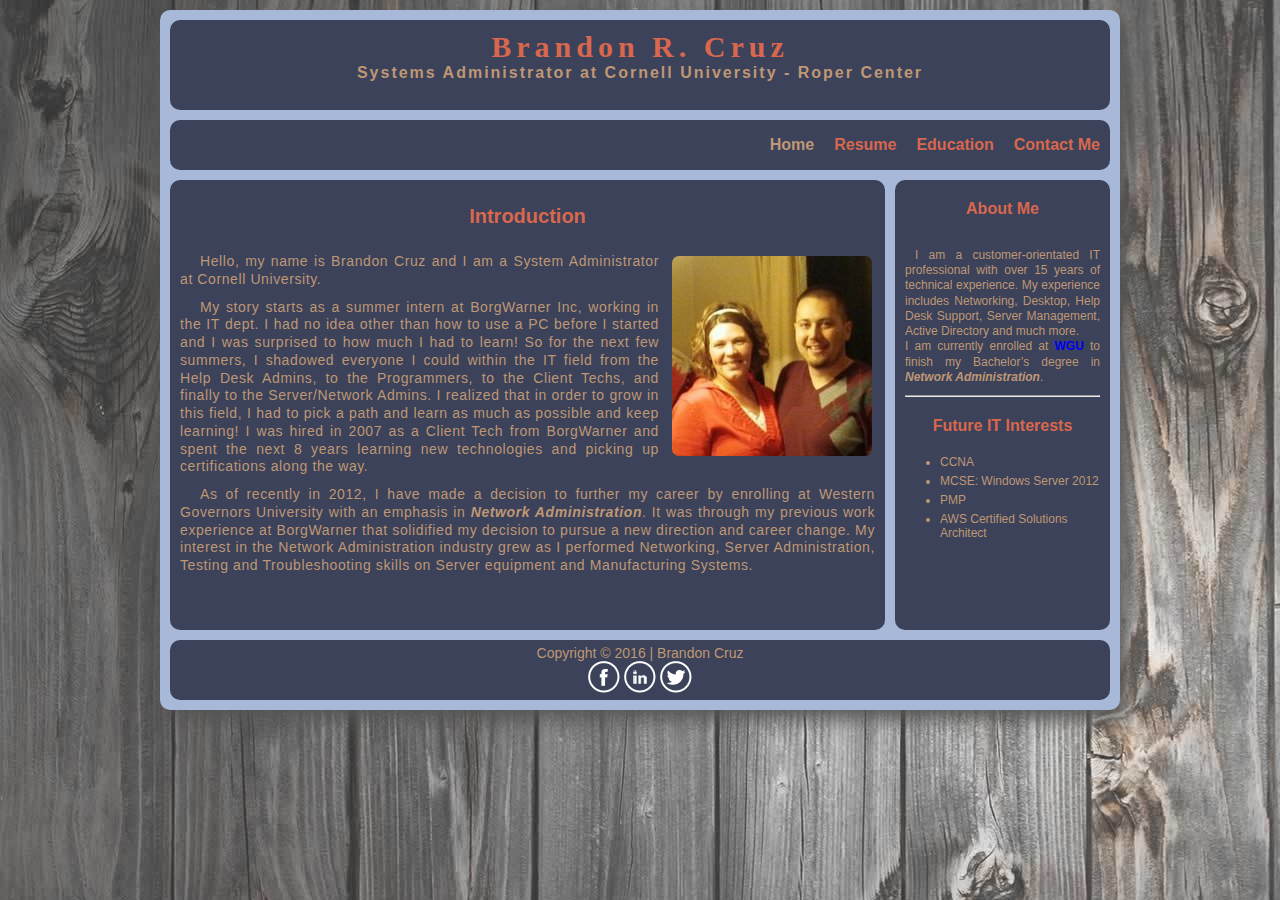
==== index.html @ b18722d9 "first upload" ====
<!DOCTYPE HTML>
<html lang="en"><!-- html -->
	<head><!-- head -->
		<meta charset="utf-8">
		<title>Brandon Cruz: Home</title>
		<link href="images/brandoncruz.ico" rel="icon" type="image/icon" >
		<link href="main.css" rel="stylesheet" type="text/css" >			
	</head><!-- head -->
		<body><!-- body -->
		<div id="container"><!-- container -->
			<header><!-- header -->
				<h1>Brandon R. Cruz</h1>
				<h3>Systems Administrator at Cornell University - Roper Center</h3>
			</header> <!-- header -->
			<nav><!-- nav menu -->
				<ul>
					<li><a href="index.html" class="current">Home</a></li>
					<li><a href="resume.html">Resume</a></li>
					<li><a href="edu.html">Education</a></li>
					<li><a href="contact.html">Contact Me</a></li>
				</ul>
			</nav><!-- nav menu -->
			<div id="contentWrapper"><!-- contentWrapper -->
				<section id="content"><!-- section -->
					<h2>Introduction</h2>				
					<img src="images/pic2.jpg" alt="Brandon Cruz" class="image" />						
					<p>Hello, my name is Brandon Cruz and I am a System Administrator at Cornell University.</p><p>My story starts as a summer intern at BorgWarner
					Inc, working in the IT dept. I had no idea other than how to use a PC before I started and I was surprised to how much I had to learn! So for the 
					next few summers, I shadowed everyone I could within the IT field from the Help Desk Admins, to the Programmers, to the Client Techs, and finally to the
					Server/Network Admins. I realized that in order to grow in this field, I had to pick a path and learn as much as possible and keep learning! I was hired in 2007
					as a Client Tech from BorgWarner and spent the next 8 years learning new technologies and picking up certifications along the way.</p><p> As of recently in 2012, I 
					have made a decision to further my career by enrolling at Western Governors University with an emphasis 
					in <em class="bold">Network Administration</em>. It was through my previous work experience at BorgWarner that 
					solidified my decision to pursue a new direction and career change. My interest in the Network Administration industry 
					grew as I performed Networking, Server Administration, Testing and Troubleshooting skills on Server equipment and 
					Manufacturing Systems. </p>
				</section><!-- section -->
				<aside><!-- aside -->
					<div id="about">
						<h3>About Me</h3>
						<p>I am a customer-orientated IT professional with over 15 years of technical experience. My experience includes Networking, Desktop, Help Desk Support, Server Management, Active Directory and much more. <br>
						I am currently enrolled at <a href="http://www.wgu.edu" title="Western Governors University" target="_blank"><b>WGU</b></a>
						to finish my Bachelor’s degree in <em class="bold">Network Administration</em>.</p>
						<hr style="width: 90%;"/>
						<h3>Future IT Interests</h3>
						<ul>
							<li>CCNA</li>
							<li>MCSE: Windows Server 2012</li>
							<li>PMP</li>
							<li>AWS Certified Solutions Architect</li>
						</ul>	
					</div>
				</aside><!-- aside -->
			</div><!-- contentWrapper -->
			<div id="footer">
				<p>Copyright &copy; 2016 &#124; Brandon Cruz <br>
				<a href="https://www.facebook.com/brandonrcruz" target="_blank"><img src="images/facebook32.png" alt="Facebook" class="footerImage" /></a>
				<a href="https://www.linkedin.com/in/brandonrcruz" target="_blank"><img src="images/linkedin32.png" alt="LinkedIn" class="footerImage" /></a>
				<a href="https://twitter.com/BCruz803" target="_blank"><img src="images/twitter32.png" alt="Twitter" class="footerImage" /></a>
				</p>
			</div><!-- footerDiv -->
		</div><!-- container -->
		</body><!-- body -->
</html><!-- html -->
---- main.css ----
body {
	font-family: "Segoe UI", serif;
	background-image: url("images/background.jpg");
}

/* ----- end body ----- */

/* ----- container ----- */

#container {
	position: relative;
	width: 960px;
	min-height: 700px;
	border-radius: 10px;
	box-shadow: 10px 10px 20px #555;
	background: #A7B8D9;
	margin: 5px auto;
}

/* ----- end container ----- */

/* ----- header ----- */

header {
	position: absolute;
	top: 0px;
	left: 0px;
	width: 940px;
	height: 90px;
	border-radius: 10px;
	background: #3B4259;
	margin: 10px;
}

header h1 {
	font-family: "Segoe UI", serif;
	font-size: 30px; font-style: normal;
	font-weight: bold; letter-spacing: 5px; color: #D9674E;
	text-align: center;
	margin: 10px 0px 0px 0px;
}

header h3 {
	text-align: center;
	margin: 0px 0px 10px 0px;
	font-family: "Segoe UI", sans-serif; font-size: 16px;
	color: #BF9775; letter-spacing: 2px;
}

/* ----- end header ----- */

/* ----- nav menu ----- */

nav {
	position: absolute;
	top: 100px;
	left: 0px;
	width: 940px;
	height: 50px;
	border-radius: 10px;
	background: #3B4259;
	margin: 10px;
}

nav  ul{
	list-style: none;
	float: right;
}

nav li{
	float: left;
	margin: 0px 10px;
}

nav li a:link, nav li a:visited {
	font-family: "Segoe UI", sans-serif;
	font-weight: bold;
	display: block;
	color: #D9674E;
	text-decoration: none;
}

nav li a:hover, nav li a:active  {
	color: #BF1534
}

nav li a.current {
	color: #BF9775
}

nav li a.current:hover {
	cursor: default;
}

/* ----- end nav menu ----- */

/* ----- contentWrapper ----- */

/* ----- index section ----- */

#contentWrapper {
	position: relative;
	top: 170px;
	left: 0px;
	width: 940px;
	min-height: 450px;
	margin: 10px;
}

#contentWrapper #content {
	position: absolute;
	top: 0px;
	left: 0px;
	width: 715px;
	height: 450px;
	border-radius: 10px;
	background: #3B4259;
}

p em.bold  {
	font-weight: bold;
	color: #BF9775;
}

#content h2 {
	font-family: "Segoe UI", sans-serif;
	font-size: 20px;
	color: #D9674E;
	text-align: center;
	margin: 25px auto;
}

img.image {
	display: block;
	float: right;
	border-radius: 10px;
	border: solid #3B4259;
	margin: 0px 10px 5px 10px;
}
 
#content p {
	font-family: "Segoe UI", sans-serif;
	font-size: 14px;
	text-indent: 20px;
	text-align: justify;
	letter-spacing: .6px;
	line-height: 2.4ex;
	color: #BF9775;
	margin: 10px;
}

#content p a {
	text-decoration: none;
}

/* ----- end index section ----- */

/* ----- index aside ----- */
aside {
	display: block;
	float: left;
}
aside #about {
	position: absolute;
	top: 0px;
	right: 0px;
	width: 215px;
	height: 450px;
	border-radius: 10px;
	background: #3B4259;
}

#about h3 {
	font-family: "Segoe UI", sans-serif;
	font-size: 16px;
	color: #D9674E;
	text-align: center;
	margin: 20px;
}

#about p {
	font-family: "Segoe UI", sans-serif;
	font-size: 12px;
	text-align: justify;
	text-indent: 10px;
	line-height: 2.4ex;
	color: #BF9775;
	float: left;
	margin: 10px;
}

#about li {
	font-family: "Segoe UI", sans-serif;
	font-size: 12px;	
	color: #BF9775;
	margin: 5px;
}

#about p a {
	text-decoration: none;
}

/* ----- end index aside ----- */

/* ----- resume section ----- */

#contentWrapper #resume {
	position: absolute;
	top: 0px;
	left: 0px;
	width: 715px;
	height: 450px;
	border-radius: 10px;
	background: #3B4259;
}

#resume h2 {
	font-family: "Segoe UI", sans-serif;
	font-size: 20px;
	color: #D9674E;
	text-align: right; 
	margin: 20px 250px;
}

#resume p {
	font-family: "Segoe UI", sans-serif;
	font-size: 14px;
	text-align: justify;
	width: 680px;
	color: #BF9775;
	float: left;
	margin: 10px 5px 10px 10px;
}
 
#resume p a {
	text-decoration: none;
}

img.resumepic {
	display: block;
	float: right;
	margin: 10px;
	border-radius: 10px;
	border: solid #3B4259;
}

/* ----- end resume section ----- */

/* ---- resume aside ----- */

#resumeSide {
	position: absolute;
	top: 0px;
	right: 0px;
	width: 215px;
	height: 450px;
	border-radius: 10px;
	background: #3B4259;
}

#resumeSide h3 {
	font-family: "Segoe UI", sans-serif;
	font-size: 18px;
	color: #D9674E;
	text-align: center;
	margin: 15px 10px 10px 10px;
}

#resumeSide p {
	font-family: "Segoe UI", sans-serif;
	font-size: 14px;
	text-align: justify;
	color: #BF9775;
	float: left;
	margin: 10px;
}

#resumeSide p a {
	text-decoration: none;
}

#resumeSide li {
	font-family: "Segoe UI", sans-serif;
	font-size: 12px;	
	color: #BF9775;
	margin: 5px;
}

/* ----- end resume aside ----- */

/* ----- education section ----- */

#edSection {
	position: absolute;
	top: 0px;
	left: 0px;
	width: 715px;
	height: 450px;
	border-radius: 10px;
	background: #3B4259;
}

#edSection h2 {
	font-family: "Segoe UI", sans-serif;
	font-size: 20px;
	color: #D9674E;
	text-align: center;
}

#edSection h3 {
	font-family: "Segoe UI", sans-serif;
	font-size: 14px;
	color: #D9674E;
	text-align: center;
}

#edSection p {
	font-family: "Segoe UI", sans-serif;
	font-size: 12px;
	text-align: left;
	width: 640px;
	color: #BF9775;
	float: left;
	margin: 20px 5px 20px 5px;
}

table {
	width: 690px;
	margin: 10px;	
}

th td {
	padding: 7px 10px 10px 10px;
}

th {
	font-family: "Segoe UI", sans-serif;
	text-transform: uppercase;
	letter-spacing: 2px;
	font-size: 11px;
	color: #BF9775;
	border-bottom: 2px solid #A0967D;
	border-top: 1px solid #AFA793;
	text-align: center;
}

td {
	font-family: "Segoe UI", sans-serif;
	color: #BF9775;
	letter-spacing: 1px;
	font-size: 12px;
	border-bottom: 2px solid #A0967D;
	text-align: center;
}

/* ----- end education section ----- */

/* ----- education aside ----- */

#edAside {
	position: absolute;
	top: 0px;
	right: 0px;
	width: 215px;
	height: 450px;
	border-radius: 10px;
	background: #3B4259;
}

#edAside h3 {
	font-family: "Segoe UI", sans-serif;
	font-size: 16px;
	color: #D9674E;
	text-align: center;
	margin: 10px 10px 20px 10px;
}

#edAside p {
	font-family: "Segoe UI", sans-serif;
	font-size: 12px;
	text-align: left;
	color: #BF9775;
	margin: 5px;
}

img.asidepic {
	display: block;
	margin: 10px auto;
	border-radius: 10px;
	border: solid #3B4259;
}

/* ----- end education aside ----- */

/* ----- contact section ----- */

#contactSec {
	position: absolute;
	top: 0px;
	left: 0px;
	width: 715px;
	height: 450px;
	border-radius: 10px;
	background: #3B4259;
}

#contactSec h2 {
	font-family: "Segoe UI", sans-serif;
	font-size: 20px;
	color: #D9674E;
	text-align: center;	
}

#contactSec p {
	font-family: "Segoe UI", sans-serif;
	font-size: 14px;
	text-align: justify;
	text-indent: 20px;
	letter-spacing: .25px;
	width: 680px;
	color: #BF9775;
	float: left;
	margin: 10px;
}
 
#contactSec p a {
	text-decoration: none;
}

/* ----- end contact section ----- */

/* ----- contact aside ----- */

#conAside {
	position: absolute;
	top: 0px;
	right: 0px;
	width: 215px;
	height: 450px;
	border-radius: 10px;
	background: #3B4259;
}

#conAside h3 {
	font-family: "Segoe UI", sans-serif;
	font-size: 16px;
	color: #D9674E;
	text-align: center;
	margin: 20px 10px 10px 10px;
}

#conAside p {
	font-family: "Segoe UI", sans-serif;
	font-size: 14px;
	text-align: center;
	color: #BF9775;
	float: left;
	margin: 10px;
}
img.conPics {
	display: inline-block;
	right: 50px;
	border-radius: 10px;
	border: solid #3B4259;
	margin: 10px;
}
	
#conAside p a {
	text-decoration: underline;
}

img.asidepic {
	display: block;
	margin: 10px auto;
	border-radius: 10px;
	border: solid #3B4259;
}

/* ----- end contact aside ----- */

/* ----- end contentWrapper ----- */

/* ----- footer ----- */

#footer {
	clear: both;
	background: #3B4259;
	padding: 5px;
	position: absolute;
	bottom: 0px;
	left: 0px;
	width: 930px;
	height: 50px;
	border-radius: 10px;
	margin: 10px;
}

#footer p {
	font-family: "Segoe UI", sans-serif;
	font-size: 14px;
	color: #BF9775;
	margin: 0;
	padding: 0;
	text-align: center;	
	
}	

/*#footer p a {
	text-decoration: none;
	position: fixed;
}
*/
img.footerImage {
	display: inline-block;
	margin: auto;
}
/* ----- end footer ----- */
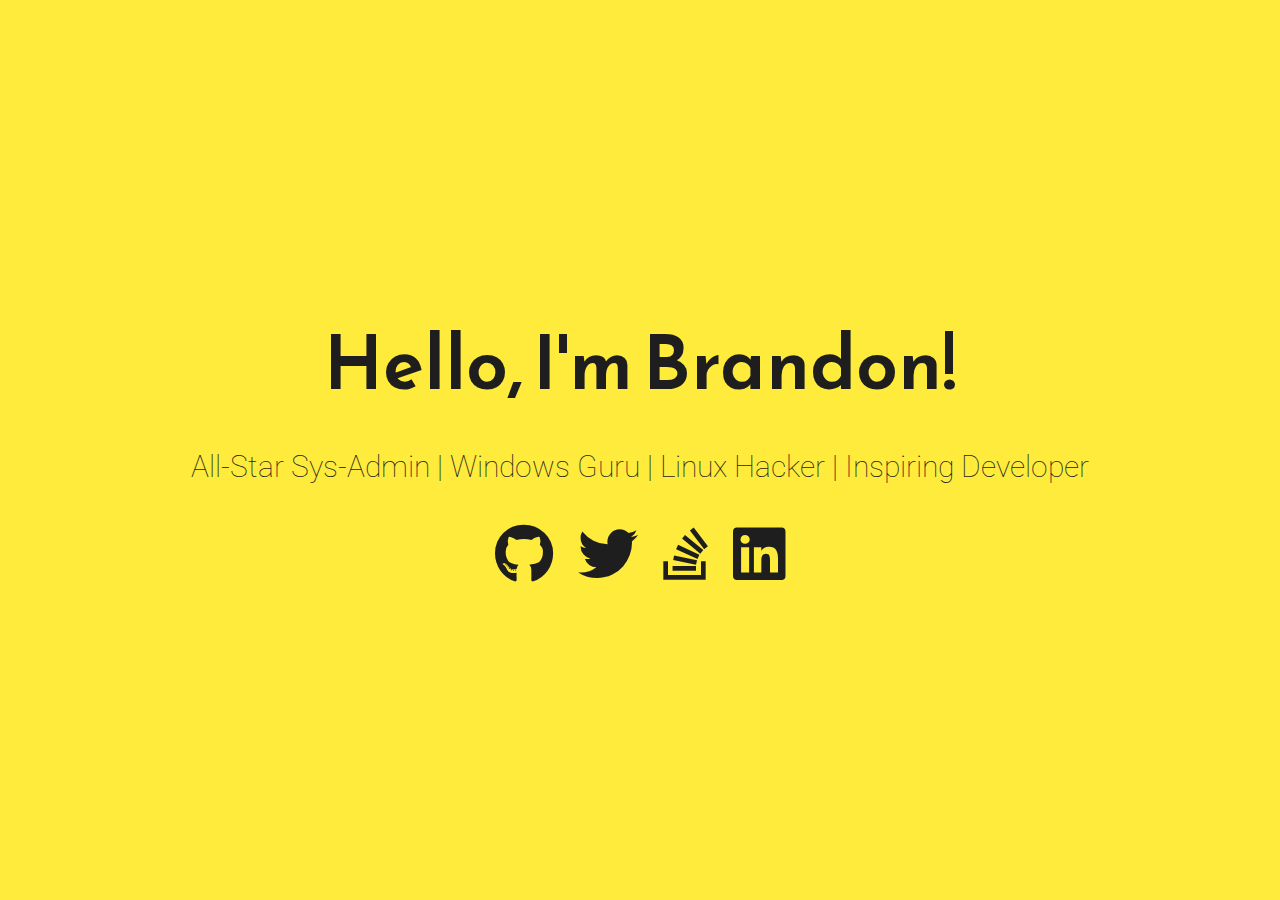
==== commit e092fbb9: "Replace" ====
--- a/index.html
+++ b/index.html
@@ -1,64 +1,43 @@
-<!DOCTYPE HTML>
-<html lang="en"><!-- html -->
-	<head><!-- head -->
-		<meta charset="utf-8">
-		<title>Brandon Cruz: Home</title>
-		<link href="images/brandoncruz.ico" rel="icon" type="image/icon" >
-		<link href="main.css" rel="stylesheet" type="text/css" >			
-	</head><!-- head -->
-		<body><!-- body -->
-		<div id="container"><!-- container -->
-			<header><!-- header -->
-				<h1>Brandon R. Cruz</h1>
-				<h3>Systems Administrator at Cornell University - Roper Center</h3>
-			</header> <!-- header -->
-			<nav><!-- nav menu -->
-				<ul>
-					<li><a href="index.html" class="current">Home</a></li>
-					<li><a href="resume.html">Resume</a></li>
-					<li><a href="edu.html">Education</a></li>
-					<li><a href="contact.html">Contact Me</a></li>
-				</ul>
-			</nav><!-- nav menu -->
-			<div id="contentWrapper"><!-- contentWrapper -->
-				<section id="content"><!-- section -->
-					<h2>Introduction</h2>				
-					<img src="images/pic2.jpg" alt="Brandon Cruz" class="image" />						
-					<p>Hello, my name is Brandon Cruz and I am a System Administrator at Cornell University.</p><p>My story starts as a summer intern at BorgWarner
-					Inc, working in the IT dept. I had no idea other than how to use a PC before I started and I was surprised to how much I had to learn! So for the 
-					next few summers, I shadowed everyone I could within the IT field from the Help Desk Admins, to the Programmers, to the Client Techs, and finally to the
-					Server/Network Admins. I realized that in order to grow in this field, I had to pick a path and learn as much as possible and keep learning! I was hired in 2007
-					as a Client Tech from BorgWarner and spent the next 8 years learning new technologies and picking up certifications along the way.</p><p> As of recently in 2012, I 
-					have made a decision to further my career by enrolling at Western Governors University with an emphasis 
-					in <em class="bold">Network Administration</em>. It was through my previous work experience at BorgWarner that 
-					solidified my decision to pursue a new direction and career change. My interest in the Network Administration industry 
-					grew as I performed Networking, Server Administration, Testing and Troubleshooting skills on Server equipment and 
-					Manufacturing Systems. </p>
-				</section><!-- section -->
-				<aside><!-- aside -->
-					<div id="about">
-						<h3>About Me</h3>
-						<p>I am a customer-orientated IT professional with over 15 years of technical experience. My experience includes Networking, Desktop, Help Desk Support, Server Management, Active Directory and much more. <br>
-						I am currently enrolled at <a href="http://www.wgu.edu" title="Western Governors University" target="_blank"><b>WGU</b></a>
-						to finish my Bachelor’s degree in <em class="bold">Network Administration</em>.</p>
-						<hr style="width: 90%;"/>
-						<h3>Future IT Interests</h3>
-						<ul>
-							<li>CCNA</li>
-							<li>MCSE: Windows Server 2012</li>
-							<li>PMP</li>
-							<li>AWS Certified Solutions Architect</li>
-						</ul>	
-					</div>
-				</aside><!-- aside -->
-			</div><!-- contentWrapper -->
-			<div id="footer">
-				<p>Copyright &copy; 2016 &#124; Brandon Cruz <br>
-				<a href="https://www.facebook.com/brandonrcruz" target="_blank"><img src="images/facebook32.png" alt="Facebook" class="footerImage" /></a>
-				<a href="https://www.linkedin.com/in/brandonrcruz" target="_blank"><img src="images/linkedin32.png" alt="LinkedIn" class="footerImage" /></a>
-				<a href="https://twitter.com/BCruz803" target="_blank"><img src="images/twitter32.png" alt="Twitter" class="footerImage" /></a>
-				</p>
-			</div><!-- footerDiv -->
-		</div><!-- container -->
-		</body><!-- body -->
-</html><!-- html -->+<!DOCTYPE html>
+<html>
+<head>
+	<meta charset="utf-8">
+	<meta http-equiv="X-UA-Compatible" content="IE=edge">
+	<meta name="viewport" content="width=device-width, initial-scale=1.0">
+
+	<title>Brandon Cruz | Awesome SysAdmin</title>
+
+	<link rel="icon" href="favicon.ico" type="image/png" />
+
+	<link href="https://fonts.googleapis.com/css?family=Reem+Kufi|Roboto:300" rel="stylesheet">
+	<link href="https://use.fontawesome.com/releases/v5.0.8/css/all.css" rel="stylesheet">
+	<link rel="stylesheet" href="css/reset.css">
+	<link rel="stylesheet" href="css/styles.css">
+	<!-- <link rel="stylesheet" href="css/themes/indigo-white.css"> -->
+	<!-- <link rel="stylesheet" href="css/themes/green-white.css"> -->
+	<!-- <link rel="stylesheet" href="css/themes/red-white.css"> -->
+	<!-- <link rel="stylesheet" href="css/themes/grey-white.css"> -->
+	<!-- <link rel="stylesheet" href="css/themes/white-indigo.css"> -->
+	<!-- <link rel="stylesheet" href="css/themes/white-blue.css"> -->
+	<!-- <link rel="stylesheet" href="css/themes/white-grey.css"> -->
+	<!-- <link rel="stylesheet" href="css/themes/white-red.css"> -->
+	<link rel="stylesheet" href="css/themes/yellow-black.css">
+</head>
+<body>
+	<main>
+		<div class="intro">Hello, I'm Brandon!</div>
+		<div class="tagline">All-Star Sys-Admin | Windows Guru | Linux Hacker | Inspiring Developer</div>
+		<!-- Find your icons from here - https://fontawesome.com/icons?d=gallery&s=brands -->
+		<div class="icons-social">
+			<a target="_blank" href="https://github.com/brc75"><i class="fab fa-github"></i></a>
+			<a target="_blank" href="https://twitter.com/bcruz803"><i class="fab fa-twitter"></i></a>
+			<a target="_blank" href="https://stackoverflow.com/story/bcruz3"><i class="fab fa-stack-overflow"></i></a>
+			<a target="_blank" href="https://www.linkedin.com/in/brandonrcruz"><i class="fab fa-linkedin"></i></a>
+			<!-- <a target="_blank" href="https://medium.com/@brc75"><i class="fab fa-medium"></i></a> -->
+			<!-- <a target="_blank" href="https://www.freecodecamp.org"><i class="fab fa-free-code-camp"></i></a> -->
+			<!--<a target="_blank" href="https://www.behance.net"><i class="fab fa-behance"></i></a> -->
+			<!--<a target="_blank" href="https://codepen.io"><i class="fab fa-codepen"></i></a> -->
+    </div>
+	</main>
+</body>
+</html>--- a/css/styles.css
+++ b/css/styles.css
@@ -0,0 +1,71 @@
+/* Typography */
+
+html {
+	font-family: 'Roboto', sans-serif;
+}
+
+@media (min-width: 576px) {
+	html {
+		font-size: 14px;
+	}
+}
+
+@media (min-width: 768px) {
+	html {
+		font-size: 16px;
+	}
+}
+
+@media (min-width: 992px) {
+	html {
+		font-size: 18px;
+	}
+}
+
+@media (min-width: 1200px) {
+	html {
+		font-size: 20px;
+	}
+}
+
+.icons-social i {
+	font-size: 3em;
+}
+
+/* Custom Styles */
+
+main {
+	display: flex;
+	flex-direction: column;
+	min-height: 100vh;
+	justify-content: center;
+	padding: 0 30px;
+	text-align: center;
+}
+
+main > .intro {
+	font-family: 'Reem Kufi', sans-serif;
+	font-size: 3.75em;
+	font-weight: 600;
+}
+
+main > .tagline {
+	font-size: 1.5rem;
+	margin: 1.5rem 0;
+	font-weight: 100;
+}
+
+.icons-social i {
+	padding: 10px;
+}
+
+.devto {
+	margin-bottom: -0.20rem;
+}
+
+.devto svg {
+	margin-bottom: -0.20rem;
+	margin-left: 0.675rem;;
+	width: 2.65rem;
+	height: 2.65rem;
+}--- a/css/themes/indigo-white.css
+++ b/css/themes/indigo-white.css
@@ -0,0 +1,14 @@
+/* Theme */
+
+main {
+	background: #303F9F;
+	color: #FAFAFA;
+}
+
+.icons-social a {
+	color: #FAFAFA;
+}
+
+.icons-social a svg path{
+	fill: #FAFAFA;
+}--- a/css/themes/green-white.css
+++ b/css/themes/green-white.css
@@ -0,0 +1,14 @@
+/* Theme */
+
+main {
+	background: #43A047;
+	color: #FAFAFA;
+}
+
+.icons-social a {
+	color: #FAFAFA;
+}
+
+.icons-social a svg path{
+	fill: #FAFAFA;
+}--- a/css/themes/red-white.css
+++ b/css/themes/red-white.css
@@ -0,0 +1,14 @@
+/* Theme */
+
+main {
+	background: #AF3D4E;
+	color: #FAFAFA;
+}
+
+.icons-social a {
+	color: #FAFAFA;
+}
+
+.icons-social a svg path{
+	fill: #FAFAFA;
+}--- a/css/themes/grey-white.css
+++ b/css/themes/grey-white.css
@@ -0,0 +1,14 @@
+/* Theme */
+
+main {
+	background: #485564;
+	color: #FAFAFA;
+}
+
+.icons-social a {
+	color: #FAFAFA;
+}
+
+.icons-social a svg path{
+	fill: #FAFAFA;
+}--- a/css/themes/white-indigo.css
+++ b/css/themes/white-indigo.css
@@ -0,0 +1,14 @@
+/* Theme */
+
+main {
+	background: #E8EAF6;
+	color: #303F9F;
+}
+
+.icons-social a {
+	color: #303F9F;
+}
+
+.icons-social a svg path{
+	fill: #303F9F;
+}--- a/css/themes/white-blue.css
+++ b/css/themes/white-blue.css
@@ -0,0 +1,14 @@
+/* Theme */
+
+main {
+	background: #FAFAFA;
+	color: #0277BD;
+}
+
+.icons-social a {
+	color: #0277BD;
+}
+
+.icons-social a svg path{
+	fill: #0277BD;
+}--- a/css/themes/white-grey.css
+++ b/css/themes/white-grey.css
@@ -0,0 +1,14 @@
+/* Theme */
+
+main {
+	background: #EDEDED;
+	color: #4B5658;
+}
+
+.icons-social a {
+	color: #4B5658;
+}
+
+.icons-social a svg path{
+	fill: #4B5658;
+}--- a/css/themes/white-red.css
+++ b/css/themes/white-red.css
@@ -0,0 +1,14 @@
+/* Theme */
+
+main {
+	background: #EDEDED;
+	color: #AF3D4E;
+}
+
+.icons-social a {
+	color: #AF3D4E;
+}
+
+.icons-social a svg path{
+	fill: #AF3D4E;
+}--- a/css/themes/yellow-black.css
+++ b/css/themes/yellow-black.css
@@ -0,0 +1,14 @@
+/* Theme */
+
+main {
+	background: #FFEB3B;
+	color: #1E1E1E;
+}
+
+.icons-social a {
+	color: #1E1E1E;
+}
+
+.icons-social a svg path{
+	fill: #1E1E1E;
+}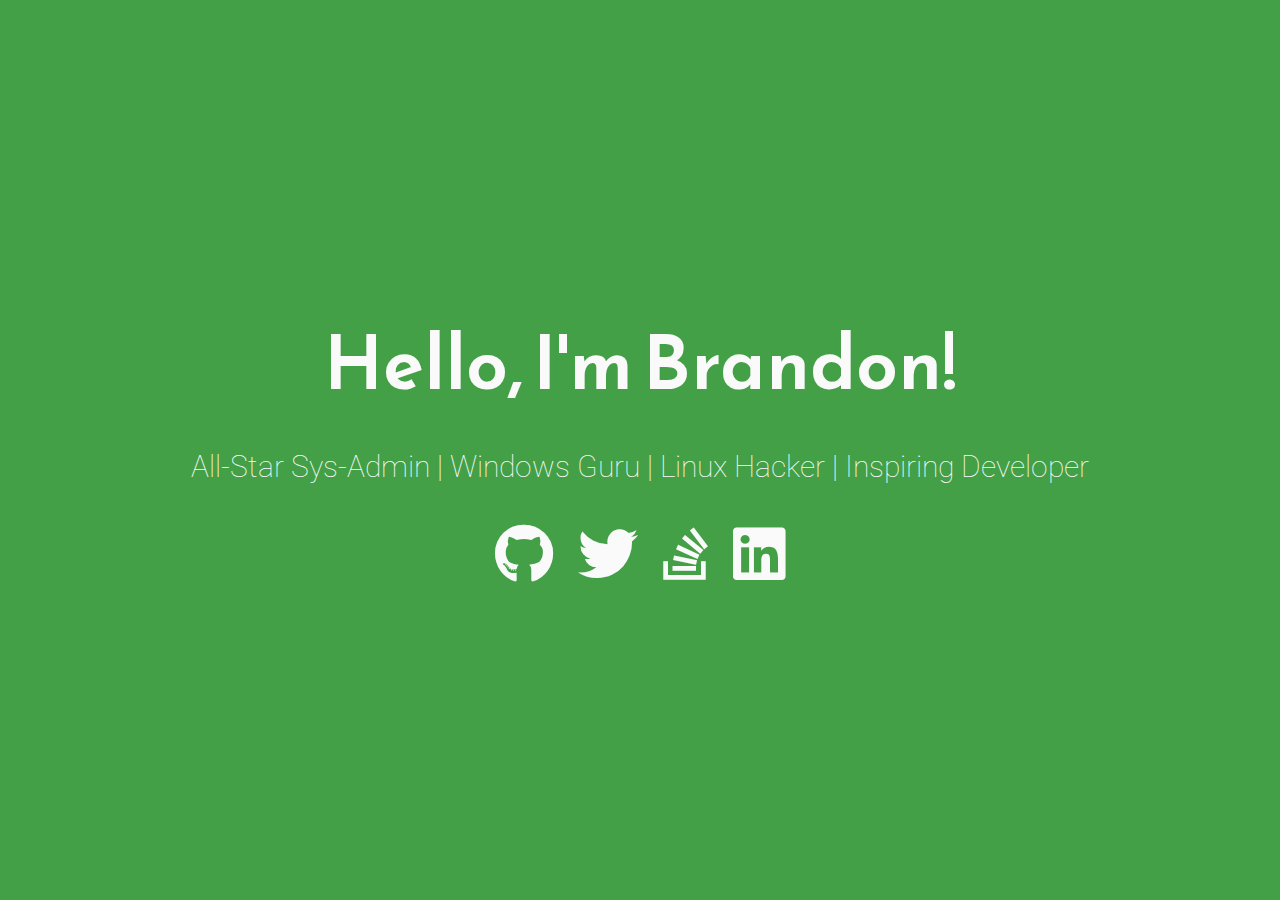
==== commit a5240902: "Update to color" ====
--- a/index.html
+++ b/index.html
@@ -21,7 +21,7 @@
 	<!-- <link rel="stylesheet" href="css/themes/white-blue.css"> -->
 	<!-- <link rel="stylesheet" href="css/themes/white-grey.css"> -->
 	<!-- <link rel="stylesheet" href="css/themes/white-red.css"> -->
-	<link rel="stylesheet" href="css/themes/yellow-black.css">
+	<link rel="stylesheet" href="css/themes/green-white.css">
 </head>
 <body>
 	<main>
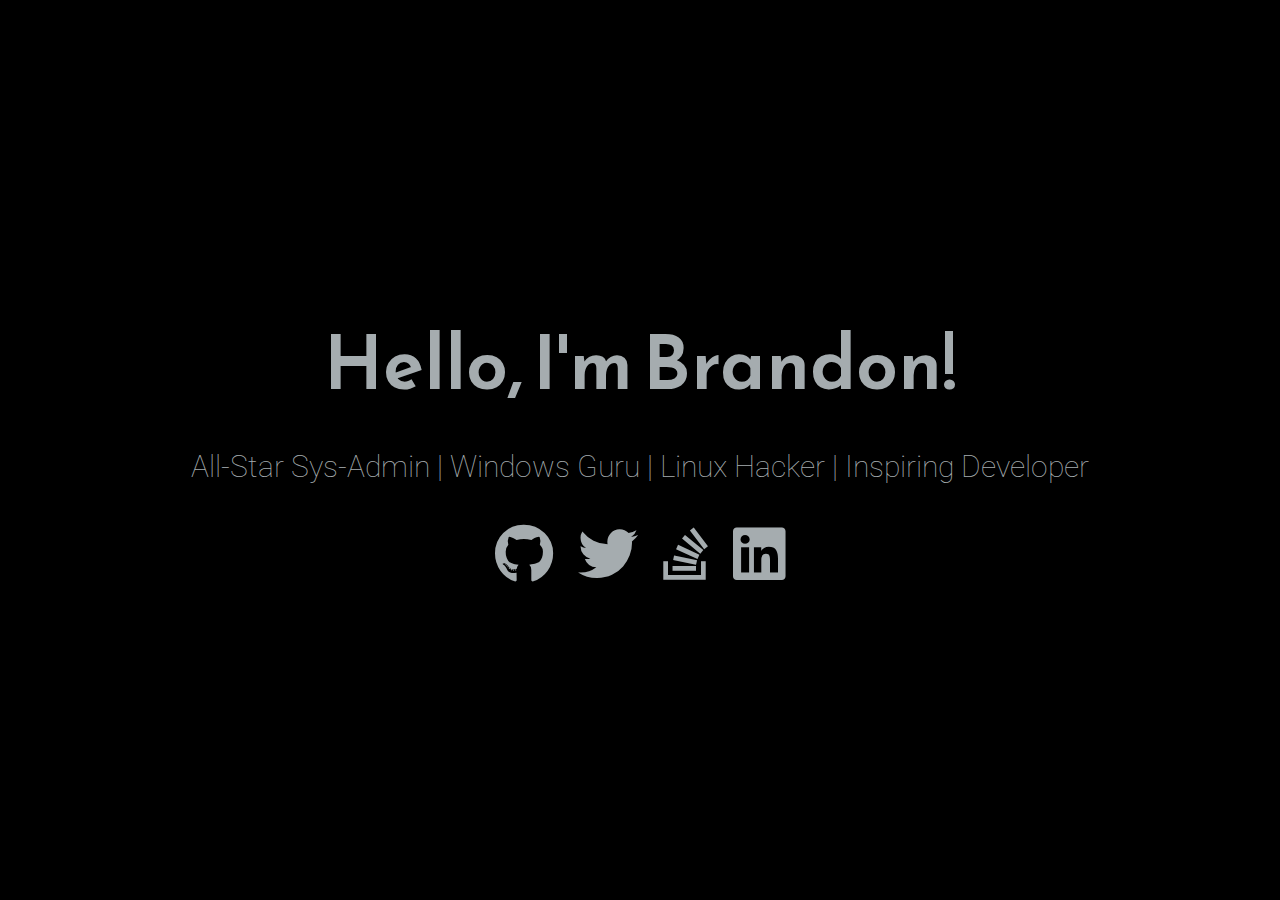
==== commit 030ceed7: "Updated color scheme" ====
--- a/index.html
+++ b/index.html
@@ -21,7 +21,8 @@
 	<!-- <link rel="stylesheet" href="css/themes/white-blue.css"> -->
 	<!-- <link rel="stylesheet" href="css/themes/white-grey.css"> -->
 	<!-- <link rel="stylesheet" href="css/themes/white-red.css"> -->
-	<link rel="stylesheet" href="css/themes/green-white.css">
+	<link rel="stylesheet" href="css/themes/black-silver.css">
+	<!--<link rel="stylesheet" href="css/themes/green-white.css"> -->
 </head>
 <body>
 	<main>
--- a/css/themes/black-silver.css
+++ b/css/themes/black-silver.css
@@ -0,0 +1,12 @@
+main {
+	background: #000000;
+	color: #A5ACAF;
+}
+
+.icons-social a {
+	color: #A5ACAF;
+}
+
+.icons-social a svg path{
+	fill: #A5ACAF;
+}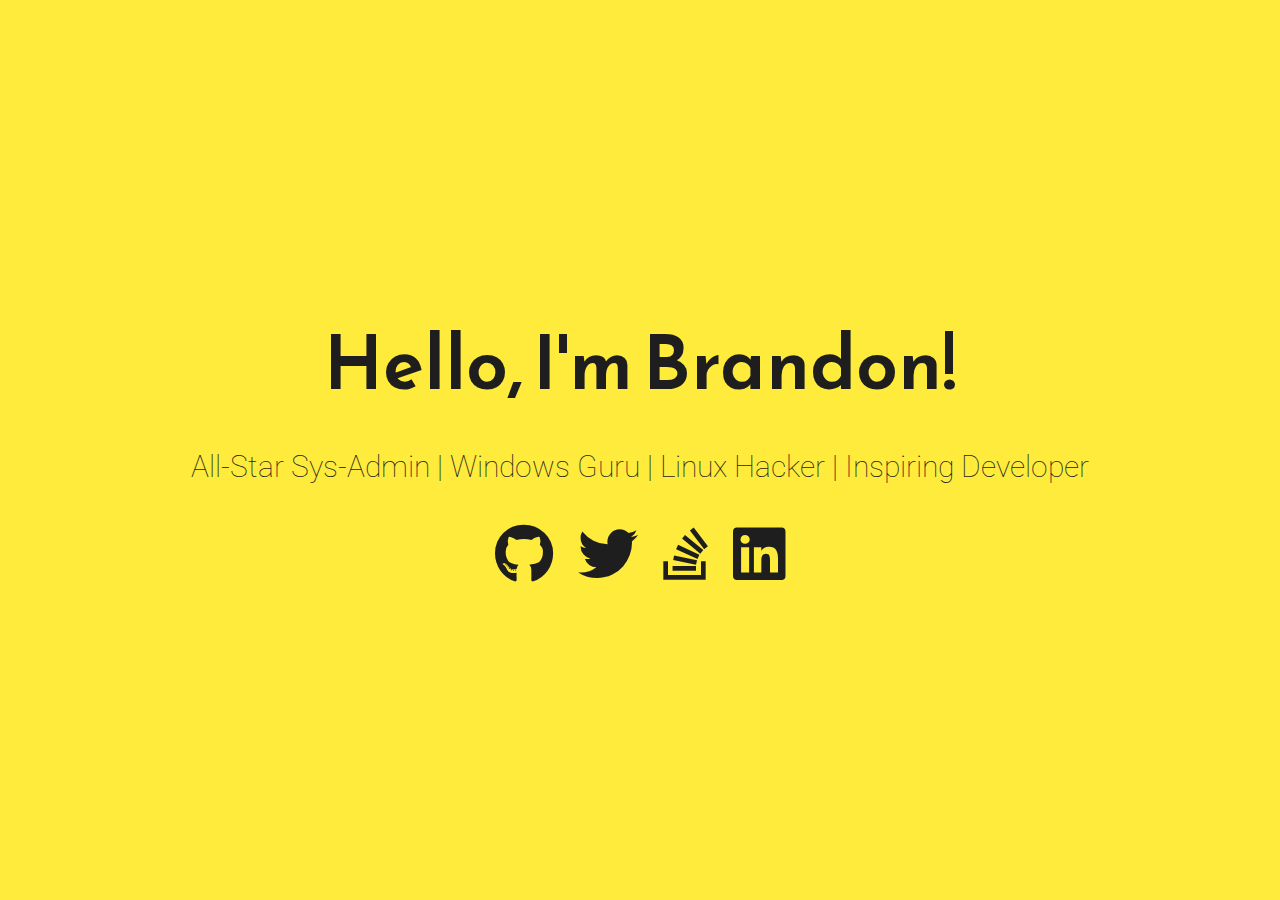
==== commit 7ac5437c: "Update" ====
--- a/index.html
+++ b/index.html
@@ -21,8 +21,8 @@
 	<!-- <link rel="stylesheet" href="css/themes/white-blue.css"> -->
 	<!-- <link rel="stylesheet" href="css/themes/white-grey.css"> -->
 	<!-- <link rel="stylesheet" href="css/themes/white-red.css"> -->
-	<link rel="stylesheet" href="css/themes/black-silver.css">
-	<!--<link rel="stylesheet" href="css/themes/green-white.css"> -->
+	<!-- <link rel="stylesheet" href="css/themes/black-silver.css"> -->
+	<link rel="stylesheet" href="css/themes/yellow-black.css">
 </head>
 <body>
 	<main>
--- a/css/themes/yellow-black.css
+++ b/css/themes/yellow-black.css
@@ -0,0 +1,14 @@
+/* Theme */
+
+main {
+	background: #FFEB3B;
+	color: #1E1E1E;
+}
+
+.icons-social a {
+	color: #1E1E1E;
+}
+
+.icons-social a svg path{
+	fill: #1E1E1E;
+}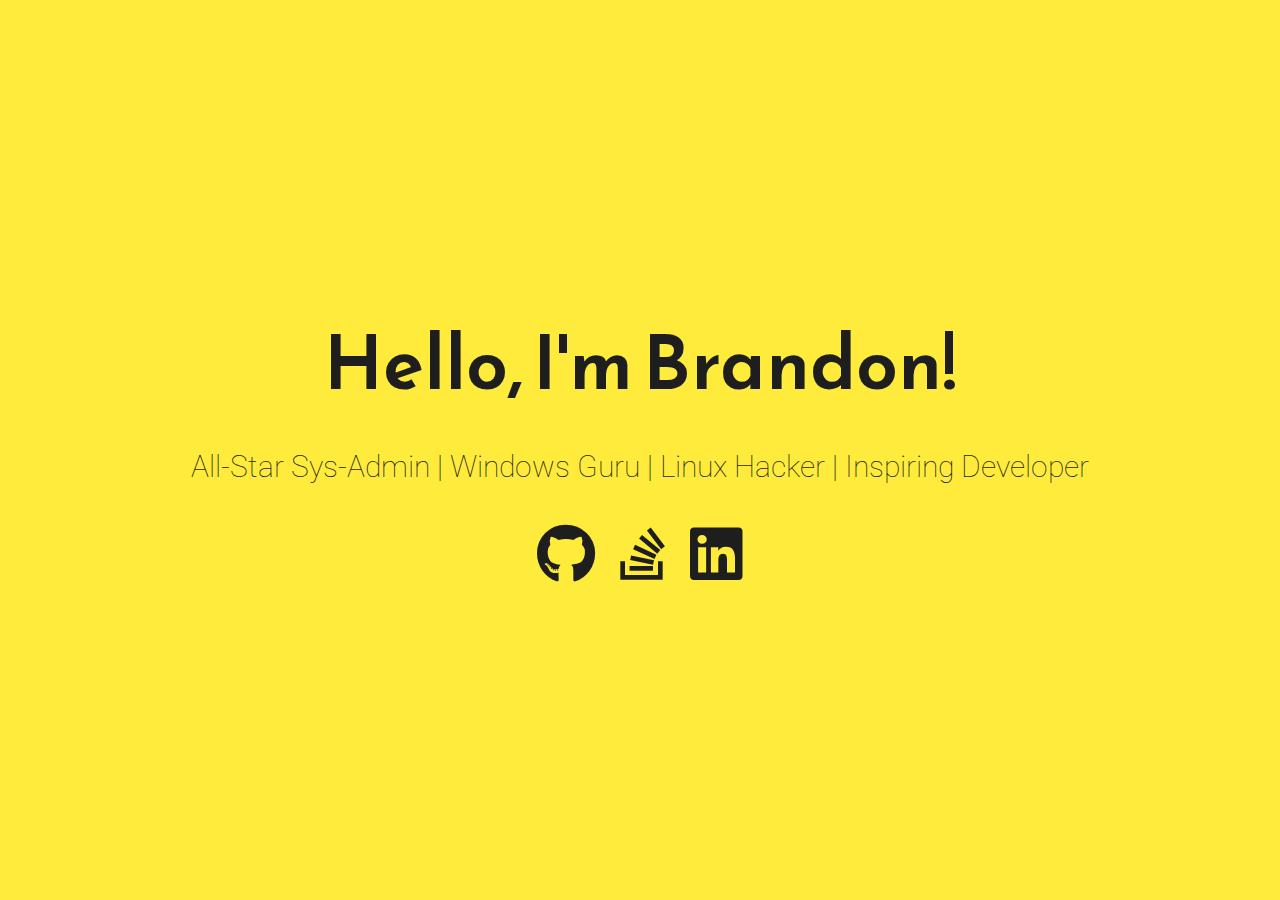
==== commit 2e19f002: "Cleanup" ====
--- a/index.html
+++ b/index.html
@@ -4,40 +4,31 @@
 	<meta charset="utf-8">
 	<meta http-equiv="X-UA-Compatible" content="IE=edge">
 	<meta name="viewport" content="width=device-width, initial-scale=1.0">
+	<link rel="apple-touch-icon" sizes="180x180" href="/apple-touch-icon.png">
+	<link rel="icon" type="image/png" sizes="32x32" href="/favicon-32x32.png">
+	<link rel="icon" type="image/png" sizes="16x16" href="/favicon-16x16.png">
+	<link rel="manifest" href="/site.webmanifest">
+	<link rel="mask-icon" href="/safari-pinned-tab.svg" color="#5bbad5">
+	<meta name="msapplication-TileColor" content="#da532c">
+	<meta name="theme-color" content="#ffffff">
 
 	<title>Brandon Cruz | Awesome SysAdmin</title>
-
-	<link rel="icon" href="favicon.ico" type="image/png" />
 
 	<link href="https://fonts.googleapis.com/css?family=Reem+Kufi|Roboto:300" rel="stylesheet">
 	<link href="https://use.fontawesome.com/releases/v5.0.8/css/all.css" rel="stylesheet">
 	<link rel="stylesheet" href="css/reset.css">
 	<link rel="stylesheet" href="css/styles.css">
-	<!-- <link rel="stylesheet" href="css/themes/indigo-white.css"> -->
-	<!-- <link rel="stylesheet" href="css/themes/green-white.css"> -->
-	<!-- <link rel="stylesheet" href="css/themes/red-white.css"> -->
-	<!-- <link rel="stylesheet" href="css/themes/grey-white.css"> -->
-	<!-- <link rel="stylesheet" href="css/themes/white-indigo.css"> -->
-	<!-- <link rel="stylesheet" href="css/themes/white-blue.css"> -->
-	<!-- <link rel="stylesheet" href="css/themes/white-grey.css"> -->
-	<!-- <link rel="stylesheet" href="css/themes/white-red.css"> -->
-	<!-- <link rel="stylesheet" href="css/themes/black-silver.css"> -->
+	
 	<link rel="stylesheet" href="css/themes/yellow-black.css">
 </head>
 <body>
 	<main>
 		<div class="intro">Hello, I'm Brandon!</div>
 		<div class="tagline">All-Star Sys-Admin | Windows Guru | Linux Hacker | Inspiring Developer</div>
-		<!-- Find your icons from here - https://fontawesome.com/icons?d=gallery&s=brands -->
 		<div class="icons-social">
 			<a target="_blank" href="https://github.com/brc75"><i class="fab fa-github"></i></a>
-			<a target="_blank" href="https://twitter.com/bcruz803"><i class="fab fa-twitter"></i></a>
 			<a target="_blank" href="https://stackoverflow.com/story/bcruz3"><i class="fab fa-stack-overflow"></i></a>
 			<a target="_blank" href="https://www.linkedin.com/in/brandonrcruz"><i class="fab fa-linkedin"></i></a>
-			<!-- <a target="_blank" href="https://medium.com/@brc75"><i class="fab fa-medium"></i></a> -->
-			<!-- <a target="_blank" href="https://www.freecodecamp.org"><i class="fab fa-free-code-camp"></i></a> -->
-			<!--<a target="_blank" href="https://www.behance.net"><i class="fab fa-behance"></i></a> -->
-			<!--<a target="_blank" href="https://codepen.io"><i class="fab fa-codepen"></i></a> -->
     </div>
 	</main>
 </body>
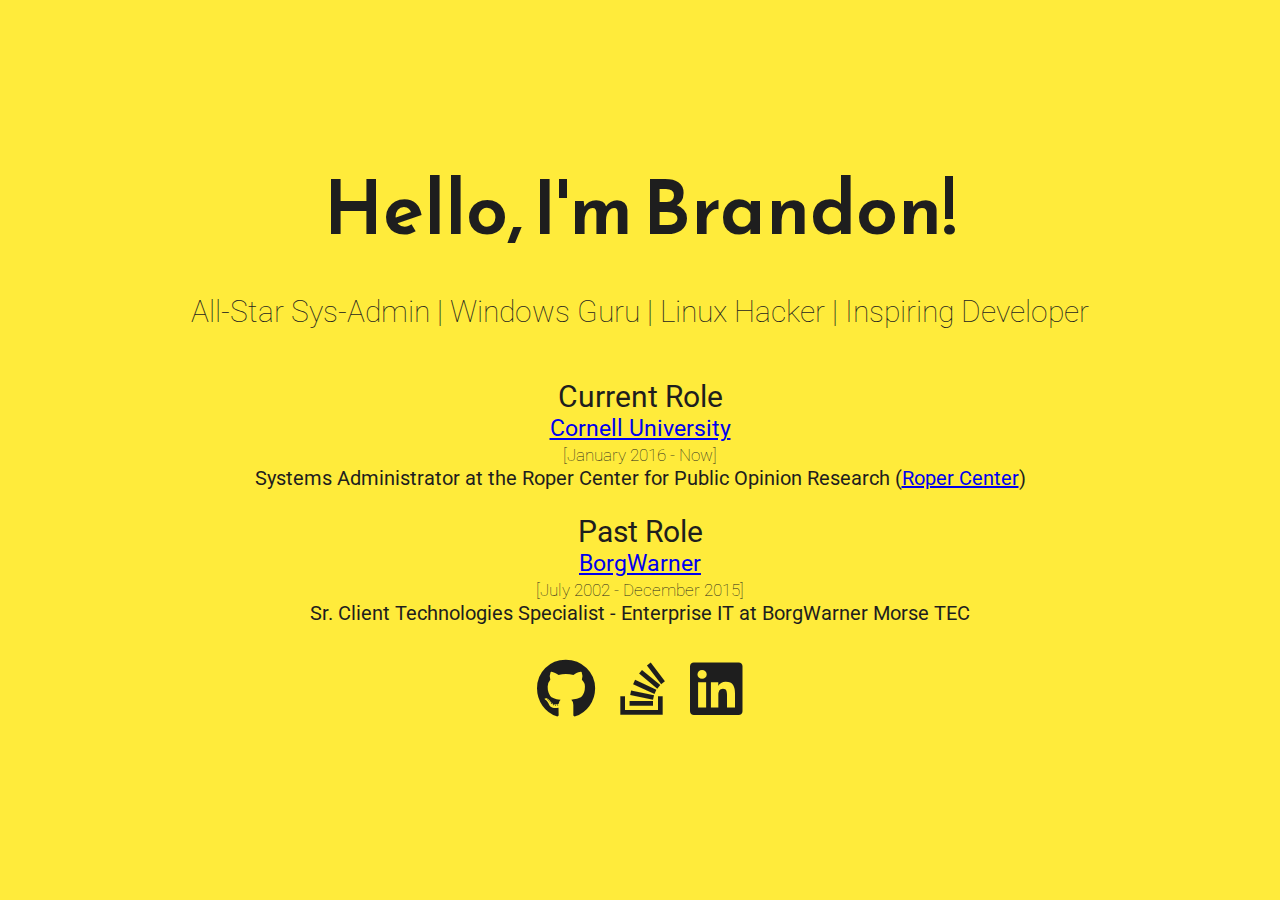
==== commit 2048736d: "Update" ====
--- a/index.html
+++ b/index.html
@@ -18,13 +18,33 @@
 	<link href="https://use.fontawesome.com/releases/v5.0.8/css/all.css" rel="stylesheet">
 	<link rel="stylesheet" href="css/reset.css">
 	<link rel="stylesheet" href="css/styles.css">
-	
 	<link rel="stylesheet" href="css/themes/yellow-black.css">
 </head>
 <body>
 	<main>
 		<div class="intro">Hello, I'm Brandon!</div>
 		<div class="tagline">All-Star Sys-Admin | Windows Guru | Linux Hacker | Inspiring Developer</div>
+		<div class="roles">
+        <header>
+            <h2>Current Role</h2>
+        </header>
+        <article>
+            <header>
+                <h3><a href="https://cornell.edu/">Cornell University</a></h3>
+                <small>[January 2016 - Now]</small>
+            </header>
+            <p>Systems Administrator at the Roper Center for Public Opinion Research (<a href="https://ropercenter.cornell.edu">Roper Center</a>)</p>
+        </article><br>
+		<header>
+            <h2>Past Role</h2>
+        </header>
+		<article>
+            <header>
+                <h3><a href="https://www.borgwarner.com/home">BorgWarner</a></h3>
+                <small>[July 2002 - December 2015]</small>
+            </header>
+            <p>Sr. Client Technologies Specialist - Enterprise IT at BorgWarner Morse TEC</p>
+        </article><br>
 		<div class="icons-social">
 			<a target="_blank" href="https://github.com/brc75"><i class="fab fa-github"></i></a>
 			<a target="_blank" href="https://stackoverflow.com/story/bcruz3"><i class="fab fa-stack-overflow"></i></a>
--- a/css/styles.css
+++ b/css/styles.css
@@ -55,6 +55,11 @@
 	font-weight: 100;
 }
 
+main > .roles {
+	font-size: 1.0rem;
+	margin: 1.0rem 0;
+	font-weight: 100;
+}
 .icons-social i {
 	padding: 10px;
 }
@@ -68,4 +73,5 @@
 	margin-left: 0.675rem;;
 	width: 2.65rem;
 	height: 2.65rem;
-}+}
+
